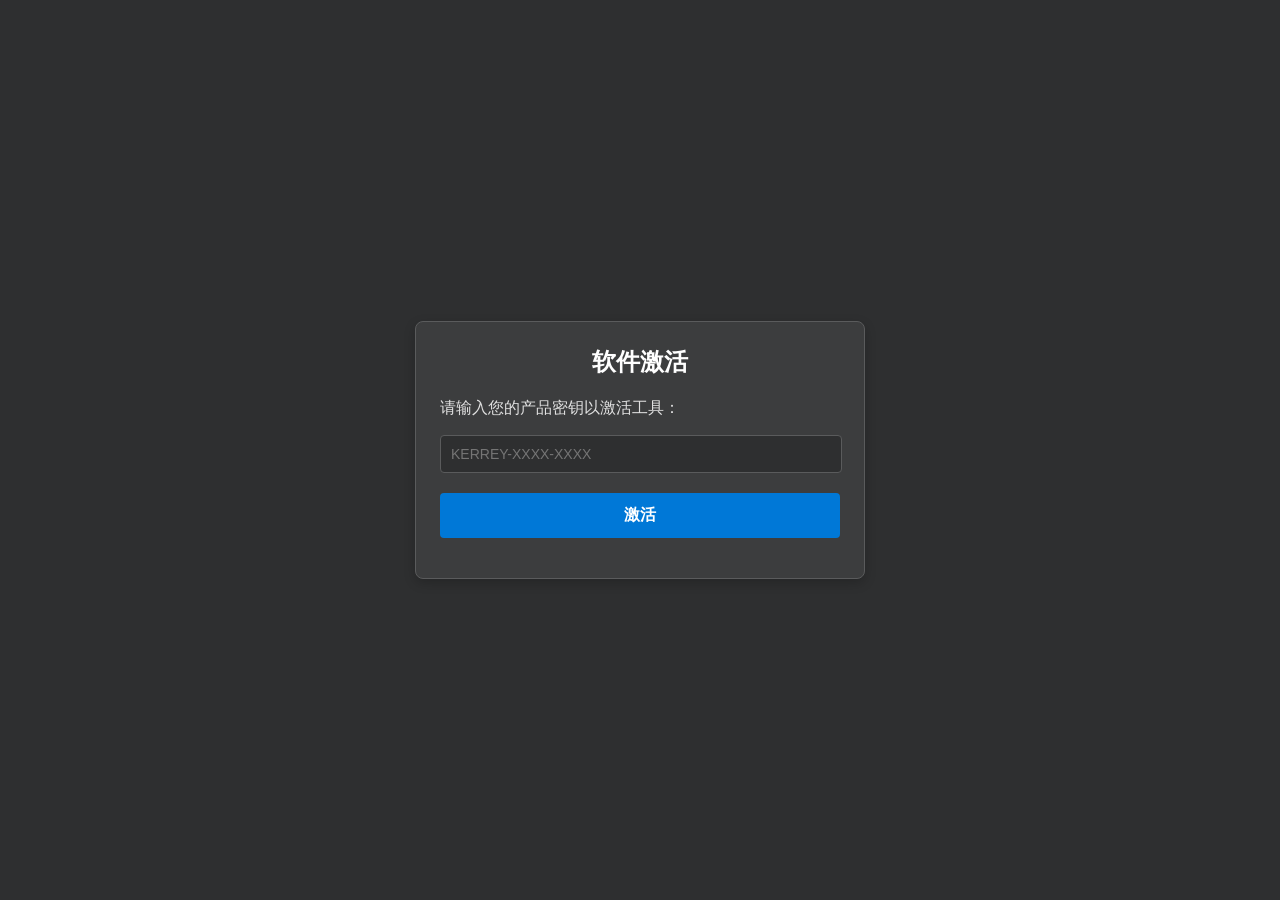
==== index.html @ 78820c74 "Add files via upload" ====
<!DOCTYPE html>
<html lang="zh-CN">
<head>
    <meta charset="UTF-8">
    <meta name="viewport" content="width=device-width, initial-scale=1.0">
    <title>ACC 竞品截图工具</title>
    <link rel="stylesheet" href="style.css">
</head>
<body>

    <div id="activation-view" class="container">
        <h2>软件激活</h2>
        <p>请输入您的产品密钥以激活工具：</p>
        <input type="text" id="product-key-input" placeholder="KERREY-XXXX-XXXX">
        <button id="activate-button">激活</button>
        <p id="activation-status" class="status"></p>
    </div>

    <div id="app-view" class="container" style="display: none;">
        <h2>ACC 竞品截图</h2>
        <label for="keyword-input">品牌/关键词/ASIN:</label>
        <input type="text" id="keyword-input">
        
        <label for="email-input">接收邮箱:</label>
        <input type="email" id="email-input" placeholder="me@example.com">
        
        <button id="submit-button">提交任务</button>
        <p id="app-status" class="status"></p>
    </div>

    <script src="app.js"></script>
</body>
</html>
---- style.css ----
/* style.css */
body {
    font-family: -apple-system, BlinkMacSystemFont, "Segoe UI", Roboto, sans-serif;
    background-color: #2E2F30;
    color: #E0E0E0;
    display: flex;
    justify-content: center;
    align-items: center;
    min-height: 100vh;
    margin: 0;
}

.container {
    width: 90%;
    max-width: 400px;
    background-color: #3C3D3E;
    border: 1px solid #5A5B5C;
    border-radius: 8px;
    padding: 24px;
    box-shadow: 0 4px 12px rgba(0, 0, 0, 0.2);
}

h2 {
    color: #FFFFFF;
    text-align: center;
    margin-top: 0;
}

label {
    display: block;
    color: #C0C0C0;
    margin-top: 16px;
    margin-bottom: 6px;
}

input[type="text"],
input[type="email"] {
    width: calc(100% - 20px);
    background-color: #2E2F30;
    border: 1px solid #5A5B5C;
    border-radius: 4px;
    padding: 10px;
    color: #F0F0F0;
    font-size: 14px;
}

input[type="text"]:focus,
input[type="email"]:focus {
    border-color: #0078D7;
    outline: none;
}

button {
    width: 100%;
    background-color: #0078D7;
    color: white;
    border: none;
    border-radius: 4px;
    padding: 12px 16px;
    font-size: 16px;
    font-weight: bold;
    cursor: pointer;
    margin-top: 20px;
    transition: background-color 0.2s;
}

button:hover {
    background-color: #005A9E;
}

button:disabled {
    background-color: #5A5B5C;
    color: #909090;
    cursor: not-allowed;
}

.status {
    margin-top: 16px;
    text-align: center;
    font-size: 14px;
}
.status.success {
    color: #4CAF50; /* 绿色 */
}
.status.error {
    color: #F44336; /* 红色 */
}
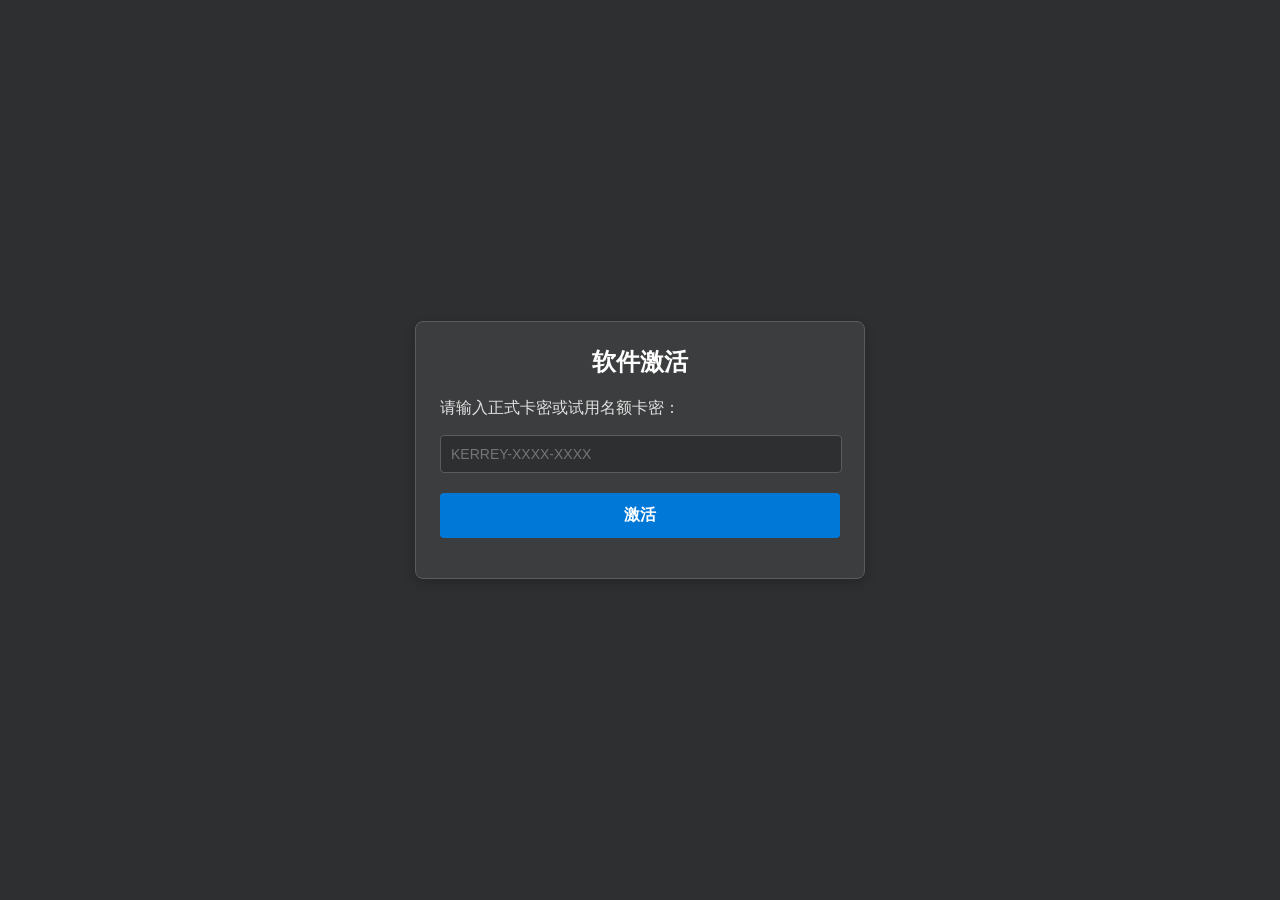
==== commit e18ffd8a: "Enhance activation view and add data source options Updated activation instructions and added licens" ====
--- a/index.html
+++ b/index.html
@@ -10,24 +10,40 @@
 
     <div id="activation-view" class="container">
         <h2>软件激活</h2>
-        <p>请输入您的产品密钥以激活工具：</p>
-        <input type="text" id="product-key-input" placeholder="KERREY-XXXX-XXXX">
+        <p>请输入正式卡密或试用名额卡密：</p>
+        <input type="text" id="product-key-input" placeholder="KERREY-XXXX-XXXX" autocomplete="off">
         <button id="activate-button">激活</button>
         <p id="activation-status" class="status"></p>
     </div>
 
     <div id="app-view" class="container" style="display: none;">
         <h2>ACC 竞品截图</h2>
+        <div id="license-summary" class="license-summary" hidden>
+            <span id="license-type-label"></span>
+            <strong id="license-quota-label"></strong>
+        </div>
         <label for="keyword-input">品牌/关键词/ASIN:</label>
         <input type="text" id="keyword-input">
         
         <label for="email-input">接收邮箱:</label>
         <input type="email" id="email-input" placeholder="me@example.com">
-        
+
+        <fieldset class="source-options">
+            <legend>抓取数据来源</legend>
+            <label class="checkbox-label">
+                <input type="checkbox" id="levanta-enabled" checked>
+                Levanta 商品佣金（最多 50 个）
+            </label>
+            <label for="affiliate-limit">商品上限:</label>
+            <input type="number" id="affiliate-limit" min="1" max="50" value="50">
+            <small>首次使用前，请在本机联盟采集端完成 Levanta 手动登录。</small>
+        </fieldset>
+
         <button id="submit-button">提交任务</button>
         <p id="app-status" class="status"></p>
+        <button id="change-license-button" class="text-button" type="button">更换卡密</button>
     </div>
 
     <script src="app.js"></script>
 </body>
-</html>+</html>
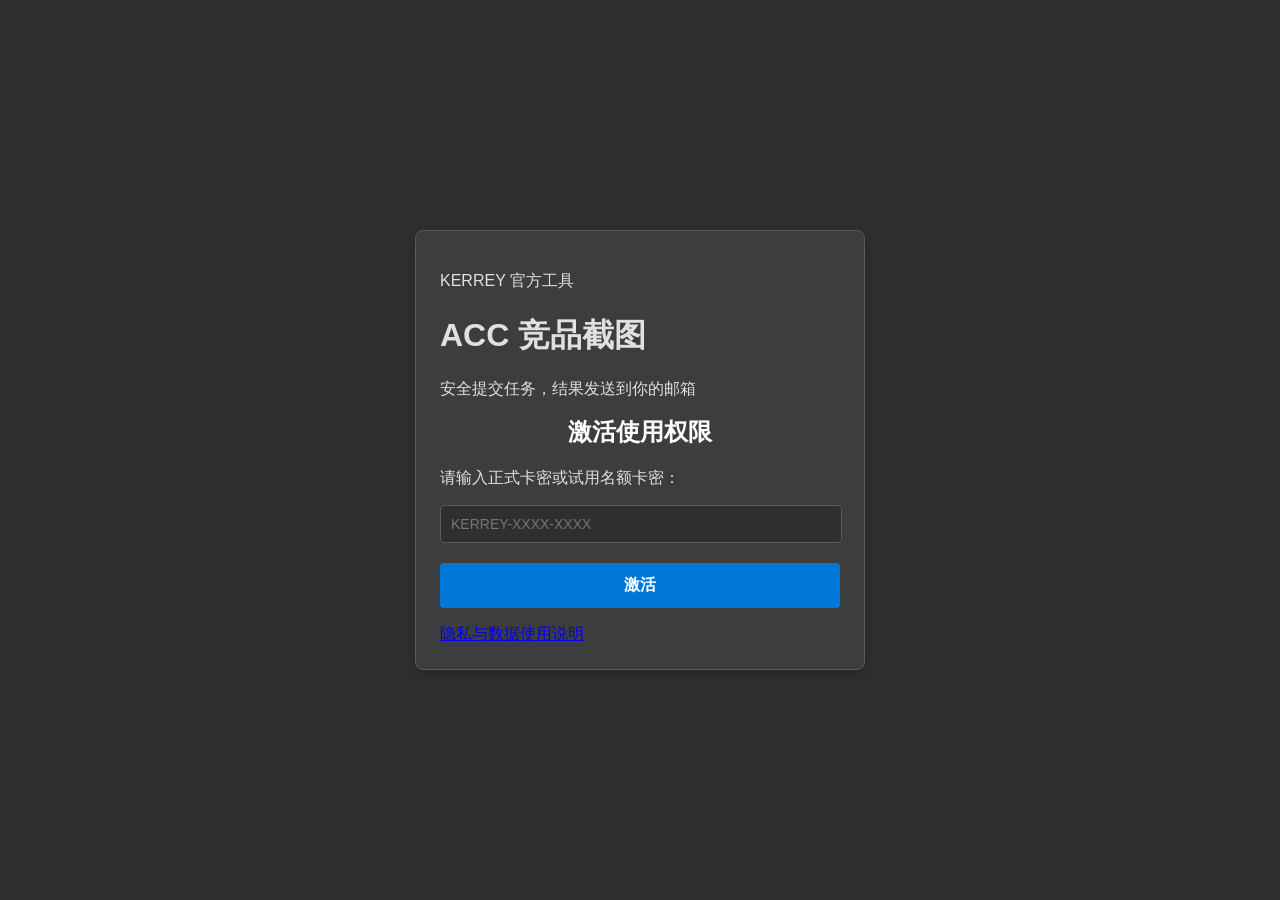
==== commit 7ddc44e9: "Clarify official tool purpose and privacy" ====
--- a/index.html
+++ b/index.html
@@ -3,21 +3,30 @@
 <head>
     <meta charset="UTF-8">
     <meta name="viewport" content="width=device-width, initial-scale=1.0">
-    <title>ACC 竞品截图工具</title>
+    <meta name="description" content="Kerrey ACC 官方任务提交页面，用于提交竞品关键词并接收截图结果。">
+    <meta name="robots" content="noindex, nofollow">
+    <title>Kerrey ACC 官方任务提交</title>
     <link rel="stylesheet" href="style.css">
 </head>
 <body>
 
-    <div id="activation-view" class="container">
-        <h2>软件激活</h2>
+    <main class="container app-shell">
+      <header class="app-header">
+        <p class="eyebrow">KERREY 官方工具</p>
+        <h1>ACC 竞品截图</h1>
+        <p class="subtitle">安全提交任务，结果发送到你的邮箱</p>
+      </header>
+
+      <section id="activation-view" aria-labelledby="activation-title">
+        <h2 id="activation-title">激活使用权限</h2>
         <p>请输入正式卡密或试用名额卡密：</p>
         <input type="text" id="product-key-input" placeholder="KERREY-XXXX-XXXX" autocomplete="off">
-        <button id="activate-button">激活</button>
+        <button id="activate-button" type="button">激活</button>
         <p id="activation-status" class="status"></p>
-    </div>
+      </section>
 
-    <div id="app-view" class="container" style="display: none;">
-        <h2>ACC 竞品截图</h2>
+      <section id="app-view" style="display: none;" aria-labelledby="task-title">
+        <h2 id="task-title">提交截图任务</h2>
         <div id="license-summary" class="license-summary" hidden>
             <span id="license-type-label"></span>
             <strong id="license-quota-label"></strong>
@@ -27,22 +36,25 @@
         
         <label for="email-input">接收邮箱:</label>
         <input type="email" id="email-input" placeholder="me@example.com">
+        <p class="field-note">邮箱仅用于发送本次任务结果。不会要求 Google、Amazon、银行卡或其他账号密码，也不会自动下载软件。</p>
 
         <fieldset class="source-options">
-            <legend>抓取数据来源</legend>
+            <legend>增加数据来源</legend>
             <label class="checkbox-label">
                 <input type="checkbox" id="levanta-enabled" checked>
-                Levanta 商品佣金（最多 50 个）
+                Levanta 商品佣金
             </label>
-            <label for="affiliate-limit">商品上限:</label>
-            <input type="number" id="affiliate-limit" min="1" max="50" value="50">
-            <small>首次使用前，请在本机联盟采集端完成 Levanta 手动登录。</small>
         </fieldset>
 
-        <button id="submit-button">提交任务</button>
+        <button id="submit-button" type="button">提交任务</button>
         <p id="app-status" class="status"></p>
         <button id="change-license-button" class="text-button" type="button">更换卡密</button>
-    </div>
+      </section>
+
+      <footer class="app-footer">
+        <a href="privacy.html">隐私与数据使用说明</a>
+      </footer>
+    </main>
 
     <script src="app.js"></script>
 </body>
--- a/style.css
+++ b/style.css
@@ -50,6 +50,37 @@
     outline: none;
 }
 
+.source-options {
+    display: grid;
+    gap: 8px;
+    margin: 16px 0;
+    padding: 12px;
+    border: 1px solid #5A5B5C;
+    border-radius: 6px;
+    text-align: left;
+}
+
+.source-options legend {
+    padding: 0 4px;
+    color: #E0E0E0;
+    font-size: 13px;
+}
+
+.source-options label {
+    margin: 0;
+}
+
+.checkbox-label {
+    display: flex;
+    align-items: center;
+    gap: 8px;
+}
+
+.checkbox-label input {
+    width: auto;
+    margin: 0;
+}
+
 button {
     width: 100%;
     background-color: #0078D7;
@@ -84,4 +115,41 @@
 }
 .status.error {
     color: #F44336; /* 红色 */
-}+}
+
+.license-summary {
+    display: flex;
+    align-items: center;
+    justify-content: space-between;
+    min-height: 42px;
+    margin: 0 0 16px;
+    padding: 0 12px;
+    border: 1px solid #4E6B82;
+    border-radius: 4px;
+    background: #293640;
+    color: #DDEAF3;
+    font-size: 14px;
+}
+
+.license-summary[hidden] {
+    display: none;
+}
+
+.license-summary.trial {
+    border-color: #8A7135;
+    background: #403922;
+    color: #FFF0BD;
+}
+
+.text-button {
+    margin-top: 8px;
+    padding: 8px;
+    background: transparent;
+    color: #AFC7D9;
+    font-size: 13px;
+    font-weight: normal;
+}
+
+.text-button:hover {
+    background: #343536;
+}
